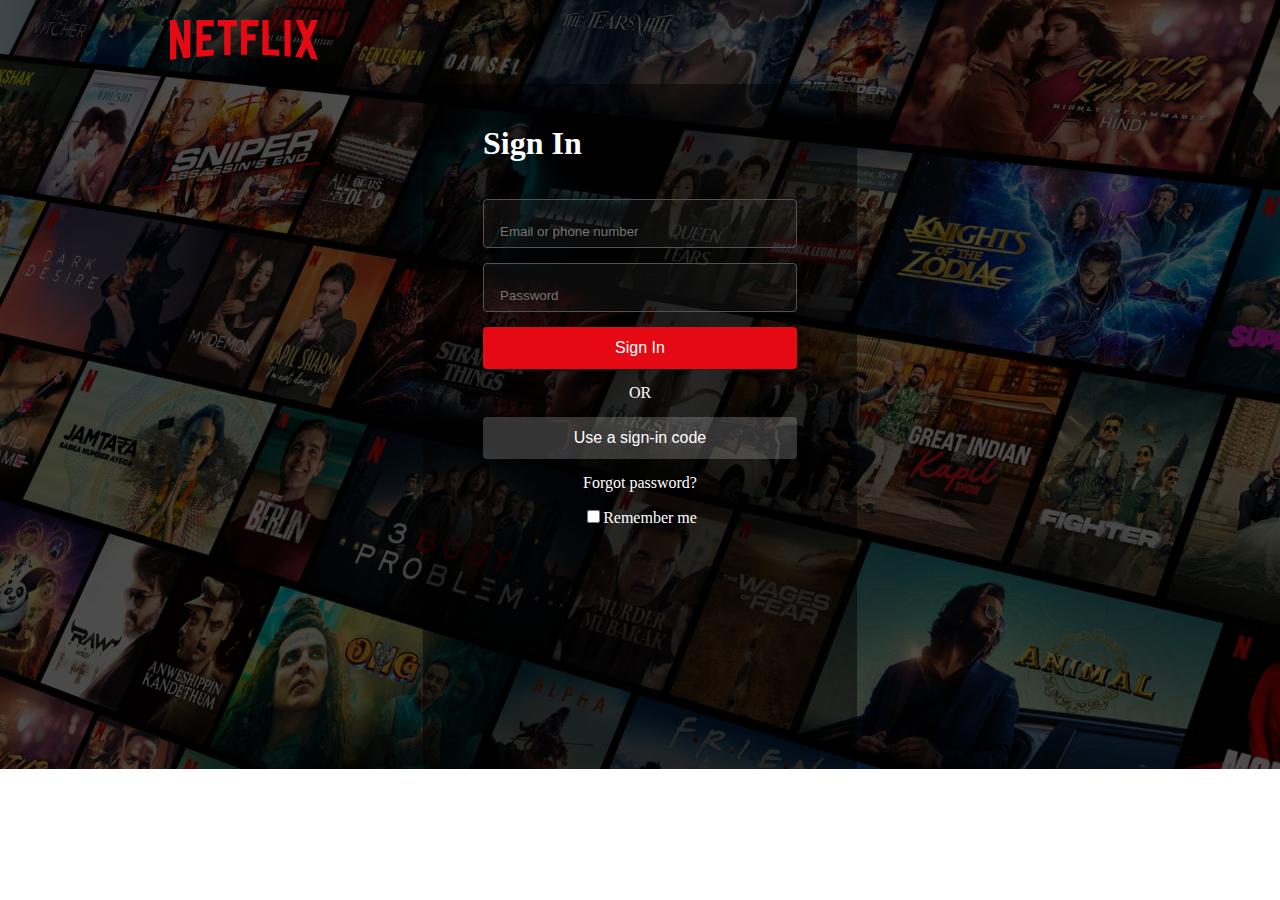
==== signin.html @ 507baa54 "22-April-24" ====
<!DOCTYPE html>
<html lang="en">
<head>
    <meta charset="UTF-8">
    <meta name="viewport" content="width=device-width, initial-scale=1.0">
    <link rel="stylesheet" href="css/signin.css">
    <title>Netflix</title>
</head>
<body>
    <div class="main">
        <div class="header">
            <img src="assets/images/logo.svg" alt="">
        </div>
        <div class="signin">
            <div class="simenu">
                <h1>Sign In</h1>
                <input type="email" placeholder="Email or phone number">
                <input type="password" placeholder="Password">
                <button class="btn1">Sign In</button>
                <span>OR</span>
                <button class="btn2">Use a sign-in code</button>
                <span>Forgot password?</span>
                
                <span><input type="checkbox" name="rembe" id="chk1"><label for="chk1">Remember me</label></span>
            </div>
        </div>
    </div>
</body>
</html>
---- css/signin.css ----
body{
    background-image: url("/assets/images/bg.jpg");
    background-size: cover;
    background-position: center;
    background-repeat: no-repeat;
    margin: 0;
    padding: 0;
    font-family: 'Segoe UI';
}

.main{
    background-color: rgba(0, 0, 0, 0.6);
}
.header img{
    height: 40px;
    padding: 20px 170px;
}

.signin{
    display: flex;
    justify-content: center;
}

.signin div{
    background-color: rgba(0, 0, 0, 0.5);
    height: 645px;
    width: 314px;
}
.simenu{
    padding: 20px 60px;
    display: flex;
    flex-direction: column;
    row-gap: 15px;
}

h1{
    color: white;
    font-weight: 700;
    font-size: 32px;
    position: relative;
}

input{
    border-radius: 0.25rem;
    padding: 1.5rem 1rem 0.5rem;
    background-color: rgba(255, 255, 255, 0.042);
    border: 1px solid rgb(82, 82, 82);
}
button{
    border-radius: 0.25rem;
    line-height: 40px;
    font-size: 16px;
    font-weight: 500;
    color: white;
    border: none;
}
.btn1{
    background-color: #E50914;
}
.btn2{
    background-color: #ffffff33;
}
span{
    color: white;
    text-align: center;
}

label{
    color: white;
}
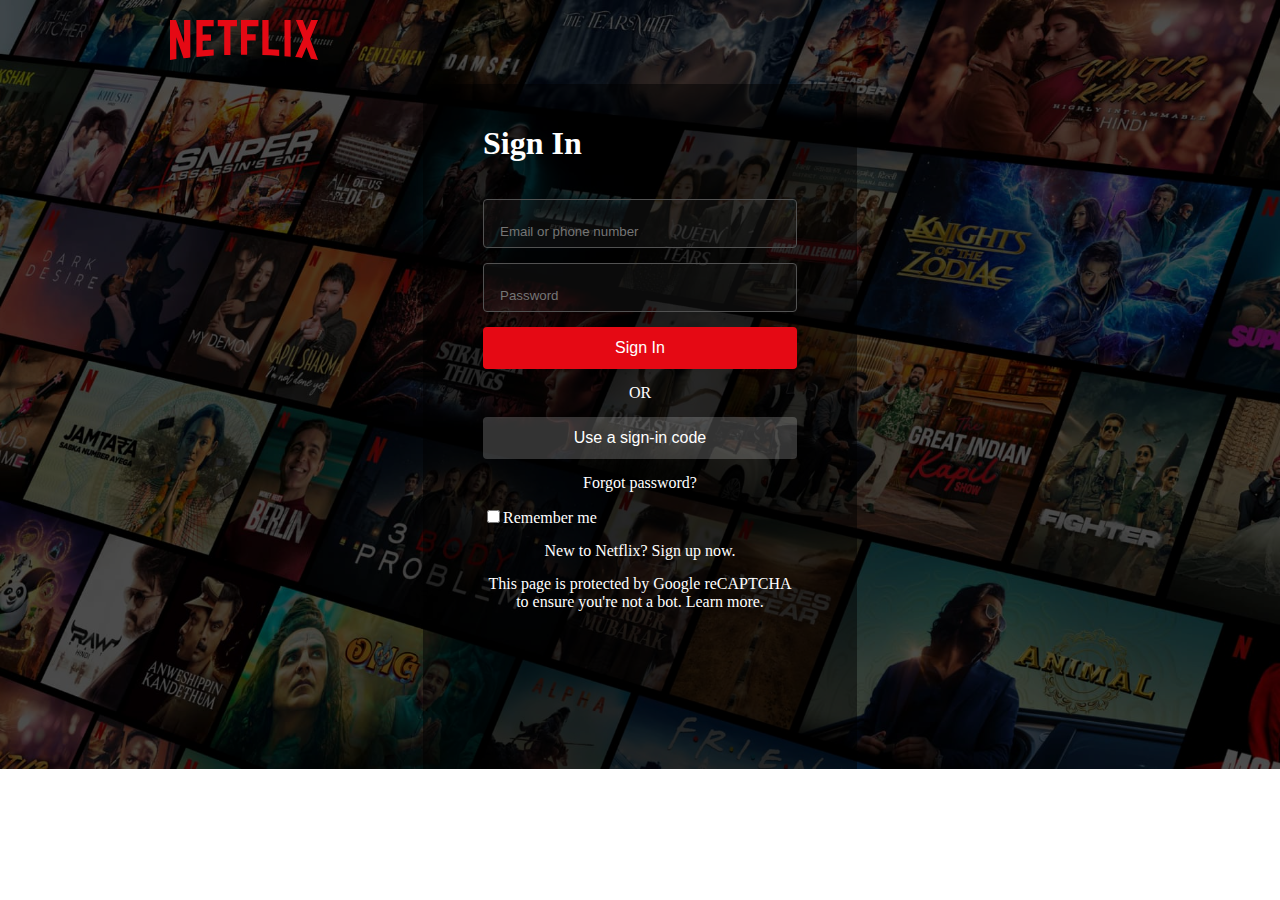
==== commit a0e8644b: "Update signin.html" ====
--- a/signin.html
+++ b/signin.html
@@ -22,6 +22,8 @@
                 <span>Forgot password?</span>
                 
                 <span><input type="checkbox" name="rembe" id="chk1"><label for="chk1">Remember me</label></span>
+                <span>New to Netflix? Sign up now.</span>
+                <span>This page is protected by Google reCAPTCHA to ensure you're not a bot. Learn more.</span>
             </div>
         </div>
     </div>
--- a/css/signin.css
+++ b/css/signin.css
@@ -64,7 +64,9 @@
     color: white;
     text-align: center;
 }
-
+.signin .simenu span:nth-of-type(3){
+    text-align: left;
+}
 label{
     color: white;
 }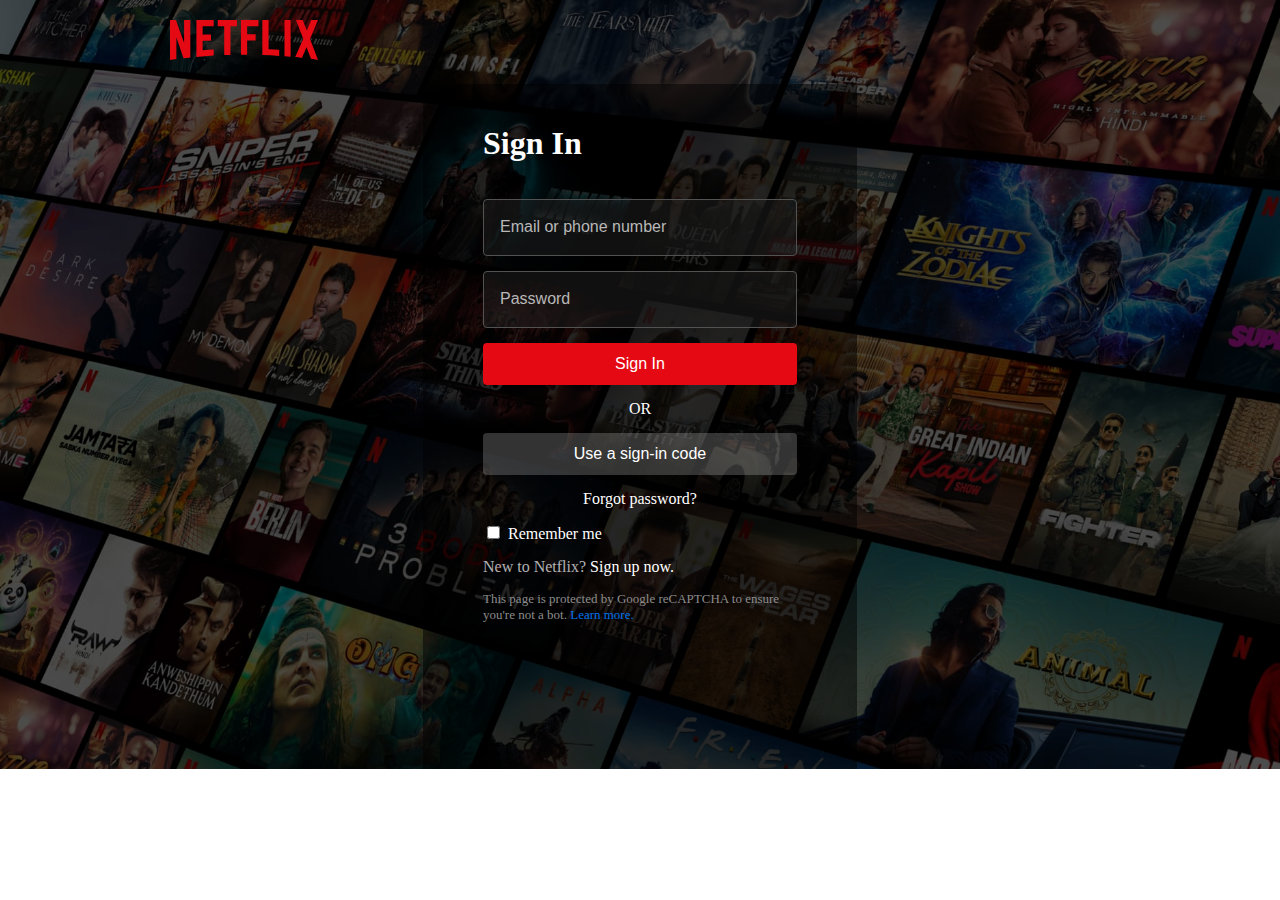
==== commit 5818b2a3: "22-April-24" ====
--- a/signin.html
+++ b/signin.html
@@ -22,8 +22,8 @@
                 <span>Forgot password?</span>
                 
                 <span><input type="checkbox" name="rembe" id="chk1"><label for="chk1">Remember me</label></span>
-                <span>New to Netflix? Sign up now.</span>
-                <span>This page is protected by Google reCAPTCHA to ensure you're not a bot. Learn more.</span>
+                <span>New to Netflix? <a href=""> Sign up now.</a></span>
+                <span>This page is protected by Google reCAPTCHA to ensure you're not a bot. <a href=""> Learn more.</a></span>
             </div>
         </div>
     </div>
--- a/css/signin.css
+++ b/css/signin.css
@@ -42,9 +42,15 @@
 
 input{
     border-radius: 0.25rem;
-    padding: 1.5rem 1rem 0.5rem;
-    background-color: rgba(255, 255, 255, 0.042);
+    /* padding: 1.5rem 1rem 0.5rem; */
+    padding: 20px 16px;
+    background-color: rgba(33, 32, 32, 0.499);
     border: 1px solid rgb(82, 82, 82);
+}
+input::placeholder{
+    color: rgb(184, 184, 184);
+    font-size: 16px;
+    font-weight: 400;
 }
 button{
     border-radius: 0.25rem;
@@ -64,8 +70,34 @@
     color: white;
     text-align: center;
 }
-.signin .simenu span:nth-of-type(3){
+.signin .simenu span:nth-of-type(n+3):nth-of-type(-n+5){
     text-align: left;
+}
+.signin .simenu span label{
+    margin-left: 5px;
+    font-size: 16px;
+    font-weight: 400;
+}
+
+.signin .simenu span a{
+    font-size: 16px;
+    font-weight: 500;
+    text-decoration: none;
+    color: white;
+}
+.signin .simenu span:nth-of-type(4){
+    color: rgba(255, 255, 255, 0.7);
+    font-weight: 400;
+}
+.signin .simenu span:nth-of-type(5){
+    color: rgb(140, 140, 140);
+    font-weight: 400;
+    font-size: 13px;
+}
+.signin .simenu span:nth-of-type(5) a{
+    color: rgb(0, 113, 235);
+    font-weight: 400;
+    font-size: 13px;
 }
 label{
     color: white;
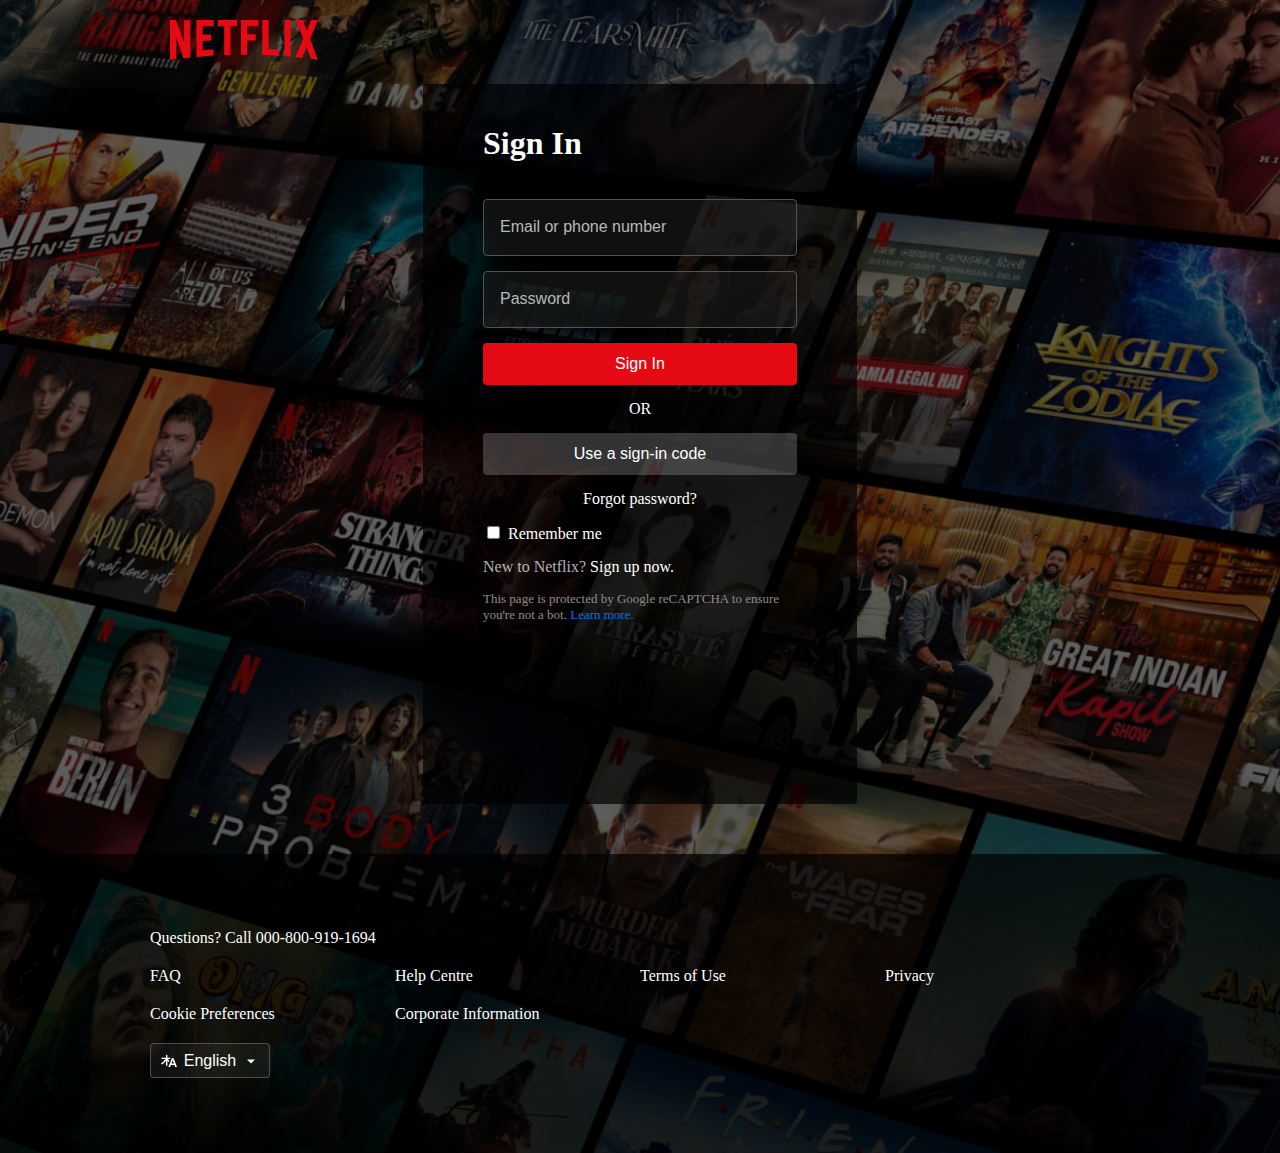
==== commit 2168ecdd: "22-April-24" ====
--- a/signin.html
+++ b/signin.html
@@ -1,11 +1,13 @@
 <!DOCTYPE html>
 <html lang="en">
+
 <head>
     <meta charset="UTF-8">
     <meta name="viewport" content="width=device-width, initial-scale=1.0">
     <link rel="stylesheet" href="css/signin.css">
     <title>Netflix</title>
 </head>
+
 <body>
     <div class="main">
         <div class="header">
@@ -20,12 +22,31 @@
                 <span>OR</span>
                 <button class="btn2">Use a sign-in code</button>
                 <span>Forgot password?</span>
-                
+
                 <span><input type="checkbox" name="rembe" id="chk1"><label for="chk1">Remember me</label></span>
                 <span>New to Netflix? <a href=""> Sign up now.</a></span>
-                <span>This page is protected by Google reCAPTCHA to ensure you're not a bot. <a href=""> Learn more.</a></span>
+                <span>This page is protected by Google reCAPTCHA to ensure you're not a bot. <a href=""> Learn
+                        more.</a></span>
             </div>
         </div>
+
+        <footer>
+            <div class="footer">
+                <span>Questions? Call 000-800-919-1694</span>
+                <div class="link-list">
+                    <span>FAQ</span>
+                    <span>Help Centre</span>
+                    <span>Terms of Use</span>
+                    <span>Privacy</span>
+                    <span>Cookie Preferences</span>
+                    <span>Corporate Information</span>
+                </div>
+                <button class="btn3"><img src="assets/images/lang.svg">
+                    <p>English </p> <img src="assets/images/down-arrow-fill.svg">
+                </button>
+            </div>
+        </footer>
     </div>
 </body>
+
 </html>--- a/css/signin.css
+++ b/css/signin.css
@@ -9,7 +9,7 @@
 }
 
 .main{
-    background-color: rgba(0, 0, 0, 0.6);
+    background-color: rgba(0, 0, 0, 0.5);
 }
 .header img{
     height: 40px;
@@ -22,8 +22,9 @@
 }
 
 .signin div{
-    background-color: rgba(0, 0, 0, 0.5);
-    height: 645px;
+    background-color: rgba(0, 0, 0, 0.7);
+    border-radius: 3px;
+    height: 680px;
     width: 314px;
 }
 .simenu{
@@ -66,6 +67,18 @@
 .btn2{
     background-color: #ffffff33;
 }
+.btn3{
+    background-color: #4141413a;
+    display: flex;
+    align-items: center;
+    justify-content: center;
+    gap: 7px;
+    font-size: 16;
+    height: 35px;
+    width: 120px;
+    border: 1px solid rgba(128, 128, 128, 0.532);
+
+}
 span{
     color: white;
     text-align: center;
@@ -101,4 +114,29 @@
 }
 label{
     color: white;
+}
+
+footer{
+    background-color: rgba(0, 0, 0, 0.697);
+    margin-top: 50px;
+}
+
+.footer span{
+    text-align: left;
+}
+
+.link-list{
+    display: grid;
+    grid-template-columns: repeat(4, 1fr);
+grid-template-rows: repeat(2, 1fr);
+grid-column-gap: 0px;
+grid-row-gap: 20px;
+}
+
+.footer{
+    display: flex;
+    flex-direction: column;
+    justify-content: start;
+    gap: 20px;
+    padding: 75px 150px;
 }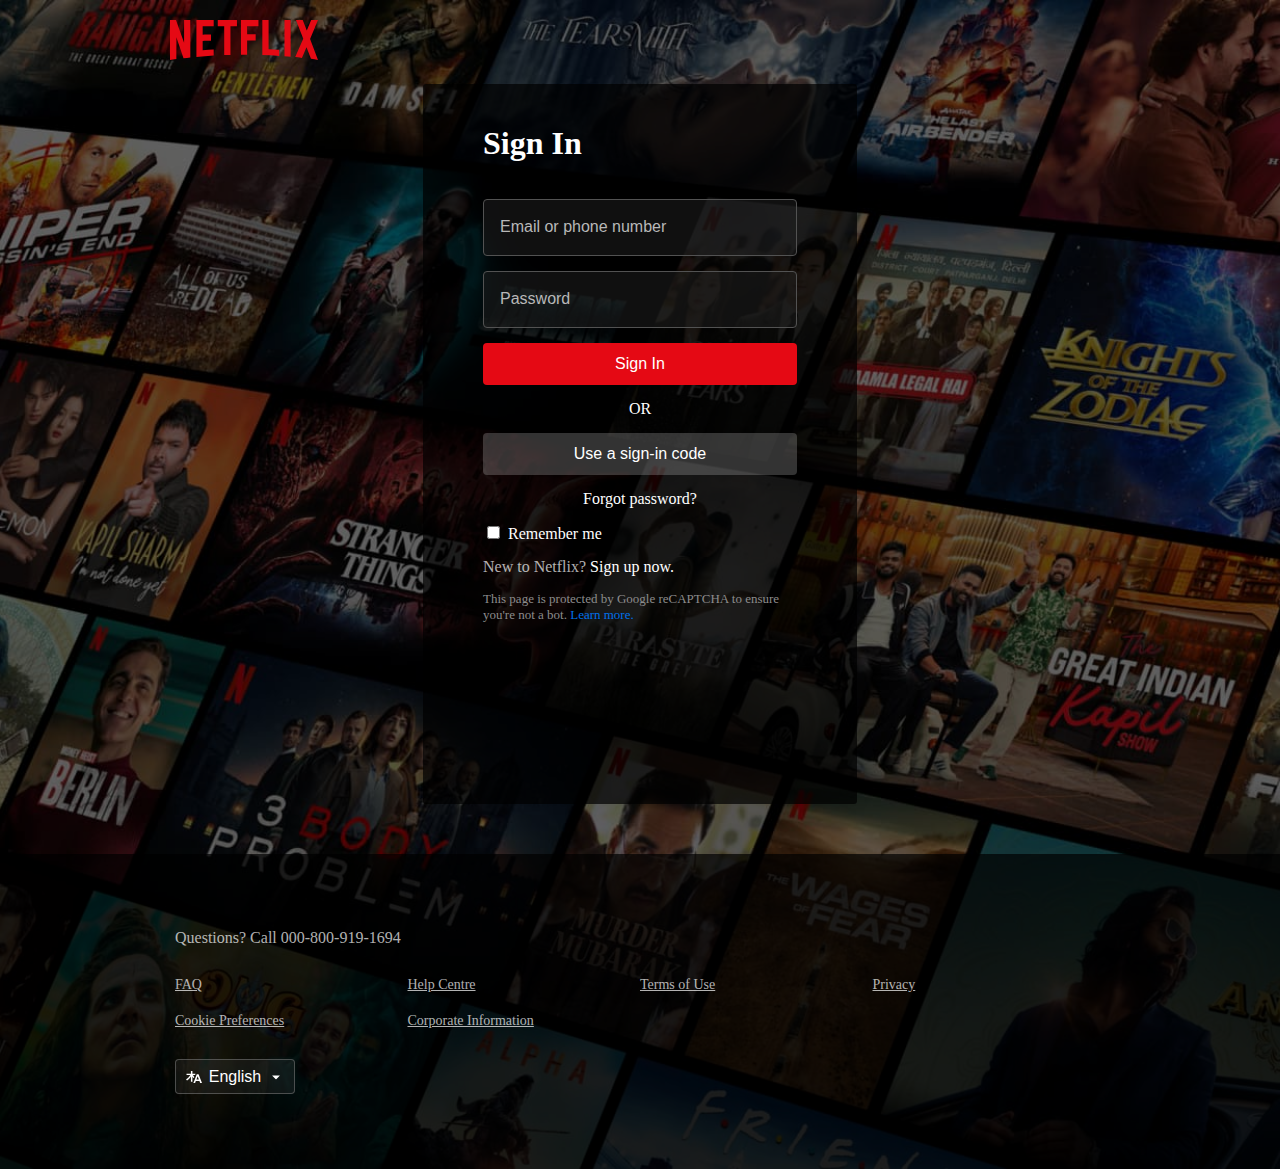
==== commit 21ddae97: "22-April-24" ====
--- a/signin.html
+++ b/signin.html
@@ -5,6 +5,7 @@
     <meta charset="UTF-8">
     <meta name="viewport" content="width=device-width, initial-scale=1.0">
     <link rel="stylesheet" href="css/signin.css">
+    <link rel="shortcut icon" href="assets/favicon.ico" type="image/x-icon">
     <title>Netflix</title>
 </head>
 
@@ -24,7 +25,7 @@
                 <span>Forgot password?</span>
 
                 <span><input type="checkbox" name="rembe" id="chk1"><label for="chk1">Remember me</label></span>
-                <span>New to Netflix? <a href=""> Sign up now.</a></span>
+                <span>New to Netflix? <a href="index.html"> Sign up now.</a></span>
                 <span>This page is protected by Google reCAPTCHA to ensure you're not a bot. <a href=""> Learn
                         more.</a></span>
             </div>
--- a/css/signin.css
+++ b/css/signin.css
@@ -60,6 +60,7 @@
     font-weight: 500;
     color: white;
     border: none;
+    cursor: pointer;
 }
 .btn1{
     background-color: #E50914;
@@ -123,20 +124,29 @@
 
 .footer span{
     text-align: left;
+    color: rgba(255, 255, 255, 0.7);
+}
+.footer>span{
+    text-align: left;
+    font-size: 16px;
 }
 
 .link-list{
     display: grid;
+    font-size: 14px;
     grid-template-columns: repeat(4, 1fr);
 grid-template-rows: repeat(2, 1fr);
 grid-column-gap: 0px;
 grid-row-gap: 20px;
+text-decoration: underline;
+cursor: pointer;
 }
 
 .footer{
     display: flex;
     flex-direction: column;
     justify-content: start;
-    gap: 20px;
-    padding: 75px 150px;
+    gap: 30px;
+    padding: 75px 175px;
+    color: rgba(255, 255, 255, 0.7);
 }